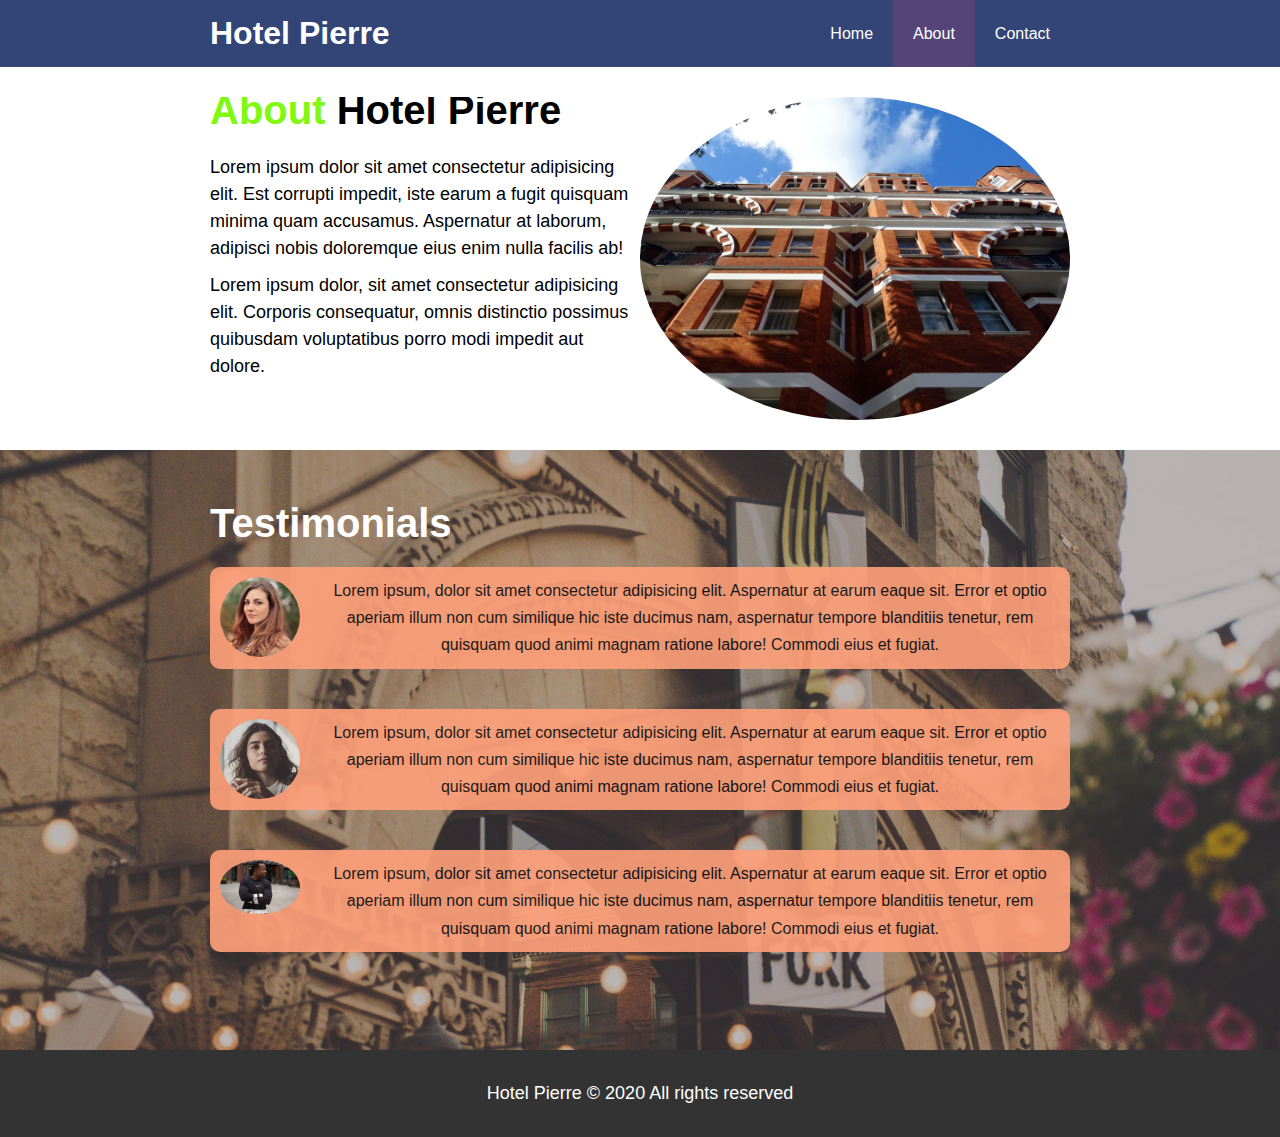
==== about.html @ f00691be "Basic CSS designing" ====
<!DOCTYPE html>
<html lang="en">
  <head>
    <meta charset="UTF-8" />
    <meta name="viewport" content="width=device-width, initial-scale=1.0" />
    <meta description="Landing page for Hotel" />

    <link rel="stylesheet" href="css/style.css" />
    <title>Hotel Website</title>
  </head>
  <body>
    <header>
      <nav id="navbar">
        <div class="container">
          <h1 class="logo"><a href="index.html">Hotel Pierre</a></h1>
          <ul>
            <li><a href="index.html">Home</a></li>
            <li class="current"><a href="about.html">About</a></li>
            <li><a href="contact.html">Contact</a></li>
          </ul>
        </div>
      </nav>
    </header>
    <section id="about-info" class="py-3">
      <div class="container">
        <div class="info-left">
          <h2 class="l-heading">
            <span class="text-primary">About</span> Hotel Pierre
          </h2>
          <p>
            Lorem ipsum dolor sit amet consectetur adipisicing elit. Est
            corrupti impedit, iste earum a fugit quisquam minima quam accusamus.
            Aspernatur at laborum, adipisci nobis doloremque eius enim nulla
            facilis ab!
          </p>
          <p>
            Lorem ipsum dolor, sit amet consectetur adipisicing elit. Corporis
            consequatur, omnis distinctio possimus quibusdam voluptatibus porro
            modi impedit aut dolore.
          </p>
        </div>

        <div class="info-right">
          <img src="./img/photo-2.jpg" alt="hotel" />
        </div>
      </div>
    </section>

    <div class="clr"></div>

    <section id="testimonials" class="py-3">
      <div class="container">
        <h2 class="l-heading">Testimonials</h2>
        <div id="testimonial" class="bg-light">
          <img src="./img/person-1.jpg" alt="vinny" />
          <p>
            Lorem ipsum, dolor sit amet consectetur adipisicing elit. Aspernatur
            at earum eaque sit. Error et optio aperiam illum non cum similique
            hic iste ducimus nam, aspernatur tempore blanditiis tenetur, rem
            quisquam quod animi magnam ratione labore! Commodi eius et fugiat.
          </p>
        </div>

        <div id="testimonial" class="bg-light">
          <img src="./img/person-2.jpg" alt="jenny" />
          <p>
            Lorem ipsum, dolor sit amet consectetur adipisicing elit. Aspernatur
            at earum eaque sit. Error et optio aperiam illum non cum similique
            hic iste ducimus nam, aspernatur tempore blanditiis tenetur, rem
            quisquam quod animi magnam ratione labore! Commodi eius et fugiat.
          </p>
        </div>
        <div id="testimonial" class="bg-light jennifer">
          <img src="./img/nigel.jpg" alt="jenny" />
          <p>
            Lorem ipsum, dolor sit amet consectetur adipisicing elit. Aspernatur
            at earum eaque sit. Error et optio aperiam illum non cum similique
            hic iste ducimus nam, aspernatur tempore blanditiis tenetur, rem
            quisquam quod animi magnam ratione labore! Commodi eius et fugiat.
          </p>
        </div>
      </div>
    </section>
    <footer id="main-footer">
      <p>Hotel Pierre &copy; 2020 All rights reserved</p>
    </footer>
  </body>
</html>
---- css/style.css ----
* {
  margin: 0;
  padding: 0;
  box-sizing: border-box;
}

body {
  font-family: Verdana, Geneva, Tahoma, sans-serif;
  line-height: 1.7em;
}

/* Utility classes */
.container {
  margin: auto;
  max-width: 900px;
  overflow: auto;
  padding: 0 20px;
}

.bg-dark {
  background-color: #111;
  color: papayawhip;
}

.bg-primary {
  background-color: #111;
  color: rgb(129, 248, 18);
}

.bg-light {
  background-color: lightsalmon;
  color: #111;
}

.text-primary {
  color: rgb(129, 248, 18);
}

.lead {
  font-size: 20px;
}

a {
  text-decoration: none;
}

h1,
h2,
h3 {
  padding-bottom: 20px;
}

.py-1 {
  padding: 10px;
}
.py-2 {
  padding: 20px;
}
.py-3 {
  padding: 30px;
}

p {
  margin: 10px 0;
}

.l-heading {
  font-size: 40px;
}

.clr {
  clear: both;
}

/* Navbar */

#navbar {
  background-color: #347;
  color: white;
  overflow: auto;
}

#navbar h1 {
  float: left;
  padding-top: 20px;
}

#navbar ul {
  float: right;
  list-style: none;
}

#navbar ul li {
  float: left;
}

#navbar a {
  color: #fff;
}

#navbar ul li a {
  display: block;
  text-align: center;
  padding: 20px;
}

#navbar ul li a:hover,
.current {
  background-color: #547;
  color: #000;
}

/* Showcase content */

.showcase {
  background: url("../img/showcase.jpg") no-repeat center center/cover;
  height: 600px;
}

.showcase .showcase-content {
  color: #fff;
  text-align: center;
  padding-top: 150px;
  line-height: 1.8em;
}

.showcase-content h1 {
  font-size: 50px;
  line-height: 1.4em;
}

.btn {
  display: inline-block;
  font-family: "Segoe UI", Tahoma, Geneva, Verdana, sans-serif;
  color: rgb(1, 27, 34);
  background-color: rgba(0, 0, 0, 0.315);
  color: #fff;
  font-size: 18px;
  padding: 5px 10px;
  border: #111 1px solid;
  border-radius: 5px;
  border: none;
  cursor: pointer;
}

.btn-light {
  background-color: lightgray;
  color: #111;
}

.btn:hover {
  background-color: rgb(210, 137, 255);
  color: rgb(0, 0, 0);
}

/* Section */

#home-info {
  height: 400px;
}
#home-info .info-img {
  float: left;
  width: 50%;
  background: url("../img/jw-marriot.jpg") no-repeat;
  min-height: 100%;
}

#home-info .info-content {
  width: 50%;
  float: right;
  height: 100%;
  text-align: center;
  padding: 50px 30px;
  overflow: hidden;
}

/* Features */
.box {
  float: left;
  width: 33.3%;
  padding: 50px;
  text-align: center;
}

.box i {
  margin-bottom: 10px;
}

/* About Page Section */

.info-left {
  font-size: 18px;
  line-height: 1.5em;
  float: left;
  width: 50%;
  min-height: 100%;
}

.info-right {
  float: right;
  width: 50%;
  min-height: 100%;
}

.info-right img {
  display: block;
  margin: auto;
  width: 100%;
  border-radius: 50%;
}

/* Testimonial */

#testimonials {
  height: 600px;
  background: url("../img/test-bg.jpg") no-repeat center center/cover;
  padding-top: 40px;
}

#testimonials #testimonial {
  border-radius: 10px;
  opacity: 0.9;
  margin-bottom: 40px;
}

#testimonials #testimonial img {
  width: 100px;
  float: left;
  margin-right: 10px;
  border-radius: 50%;
  padding: 10px;
}

#testimonials h2 {
  padding-top: 20px;
  color: #fff;
}

#testimonial p {
  text-align: center;
  padding: 10px;
}

/* Contact Form */

.form-group label{
  display: block;
  margin-bottom: 10px;
}

.form-group input,
.form-group textarea{
  width: 50%;
  margin-bottom: 10px;
  padding: 5px;
  border-radius: 5px;
  border: 1px solid #aaa;
}

.form-group textarea{
  height: 200px;
}

/* Footer */

#main-footer {
  text-align: center;
  background-color: #333;
  color: white;
  font-size: 18px;
  padding: 20px;
}
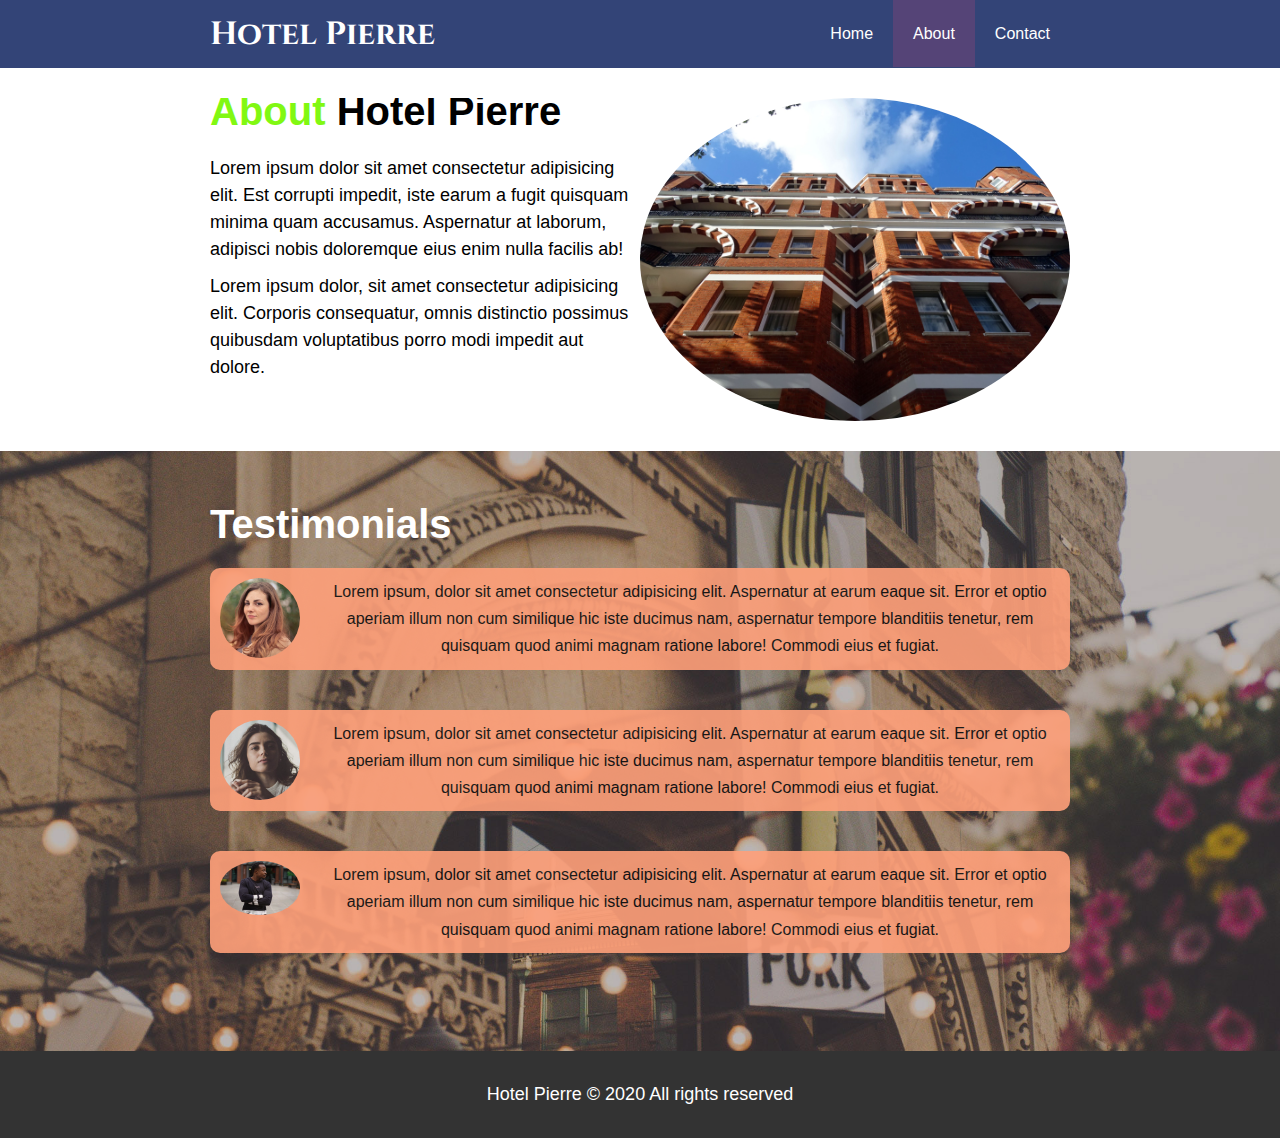
==== commit 8fde2928: "Added media queries for responsive design" ====
--- a/about.html
+++ b/about.html
@@ -5,14 +5,23 @@
     <meta name="viewport" content="width=device-width, initial-scale=1.0" />
     <meta description="Landing page for Hotel" />
 
+    <link
+      href="https://fonts.googleapis.com/css2?family=Cinzel:wght@600&display=swap"
+      rel="stylesheet"
+    />
     <link rel="stylesheet" href="css/style.css" />
+    <link
+      rel="stylesheet"
+      media="screen and (max-width: 768px)"
+      href="css/mobile.css"
+    />
     <title>Hotel Website</title>
   </head>
   <body>
     <header>
       <nav id="navbar">
         <div class="container">
-          <h1 class="logo"><a href="index.html">Hotel Pierre</a></h1>
+          <h1 class="logo"><a style="font-family: 'Cinzel', serif" href="index.html">Hotel Pierre</a></h1>
           <ul>
             <li><a href="index.html">Home</a></li>
             <li class="current"><a href="about.html">About</a></li>
--- a/css/style.css
+++ b/css/style.css
@@ -188,7 +188,7 @@
 
 /* About Page Section */
 
-.info-left {
+#about-info .info-left {
   font-size: 18px;
   line-height: 1.5em;
   float: left;
@@ -196,7 +196,7 @@
   min-height: 100%;
 }
 
-.info-right {
+#about-info .info-right {
   float: right;
   width: 50%;
   min-height: 100%;
@@ -243,13 +243,13 @@
 
 /* Contact Form */
 
-.form-group label{
+.form-group label {
   display: block;
   margin-bottom: 10px;
 }
 
 .form-group input,
-.form-group textarea{
+.form-group textarea {
   width: 50%;
   margin-bottom: 10px;
   padding: 5px;
@@ -257,7 +257,7 @@
   border: 1px solid #aaa;
 }
 
-.form-group textarea{
+.form-group textarea {
   height: 200px;
 }
 
--- a/css/mobile.css
+++ b/css/mobile.css
@@ -0,0 +1,78 @@
+#navbar h1 {
+  float: none;
+  text-align: center;
+}
+
+#navbar ul,
+#navbar ul li {
+  float: none;
+  border-bottom: 1px solid #222;
+}
+
+#navbar ul li a {
+  padding: 5px;
+}
+
+#home-info {
+  height: 500px;
+}
+
+#home-info .info-img {
+  float: none;
+  display: none;
+}
+
+#home-info .info-content {
+  float: none;
+  width: 100%;
+  height: 100%;
+  padding: 30px 20px;
+}
+
+#home-info .info-content h2 {
+  padding-top: 0px;
+}
+
+.showcase .showcase-content {
+  padding-top: 120px;
+}
+
+.box {
+  float: none;
+  width: 100%;
+  height: 33.3%;
+  padding: 50px;
+  text-align: center;
+}
+
+#about-info .info-left,
+#about-info .info-right {
+  float: none;
+  width: 100%;
+}
+
+#about-info .info-right {
+  margin-top: 30px;
+}
+
+.l-heading {
+  text-align: center;
+  line-height: 2.8rem;
+}
+
+#testimonials {
+  height: 100%;
+}
+
+#contact-info .box {
+  border-bottom: 1px dashed #a99;
+}
+
+.showcase {
+  height: 100%;
+}
+
+.showcase .showcase-content {
+    padding-top: 70px;
+    padding-bottom: 30px;
+  }